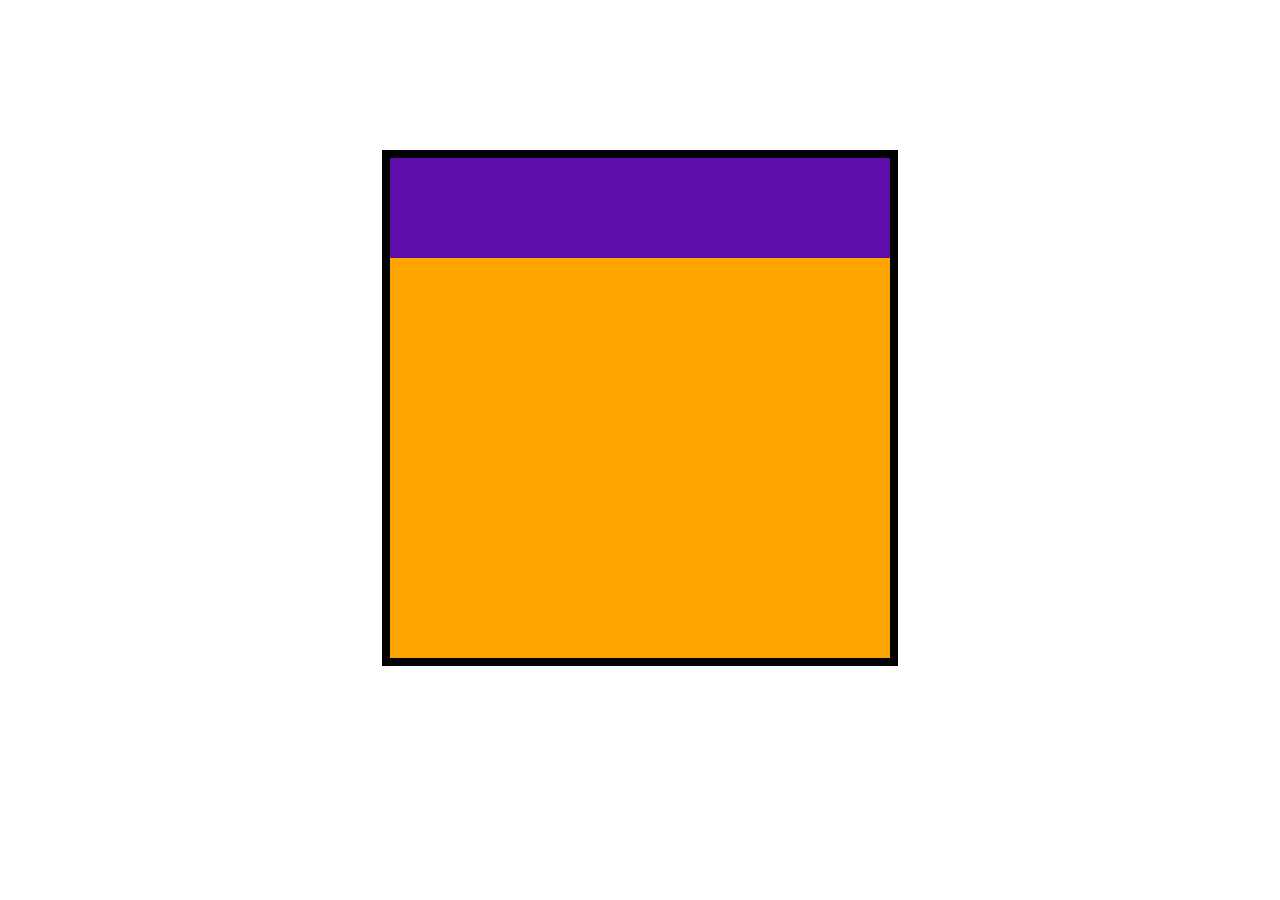
==== index.html @ 6c2760ee "v1" ====
<!DOCTYPE html>
<html lang="en">
<head>
    <meta charset="UTF-8">
    <meta name="viewport" content="width=device-width, initial-scale=1.0">
    <link href="style.css" rel="stylesheet">
    <script src="javaScript.js" defer></script>
    <title>Calculator</title>
</head>
<body>
    
    <div id="corpI">
        <div id="outputII">

        </div>

        <div id="inputIII">

        </div>

    </div>


</body>
</html>
---- style.css ----
body{
    display:flex;
    flex-direction: column;
    margin:0;
    padding:0;
    justify-content: center;
    align-items: center;
}

#corpI{
    display:flex;
    flex-direction: column;
    background-color: aqua;
    width:500px;
    height: 500px;
    margin-top:150px;
    border:8px solid black
}

#outputII{
    display:flex;
    width:100%;
    height:100px;
    background-color: rgb(94, 12, 172);
}

#inputIII{
    display:flex;
    width:100%;
    height:80%;
    background-color: orange;
}
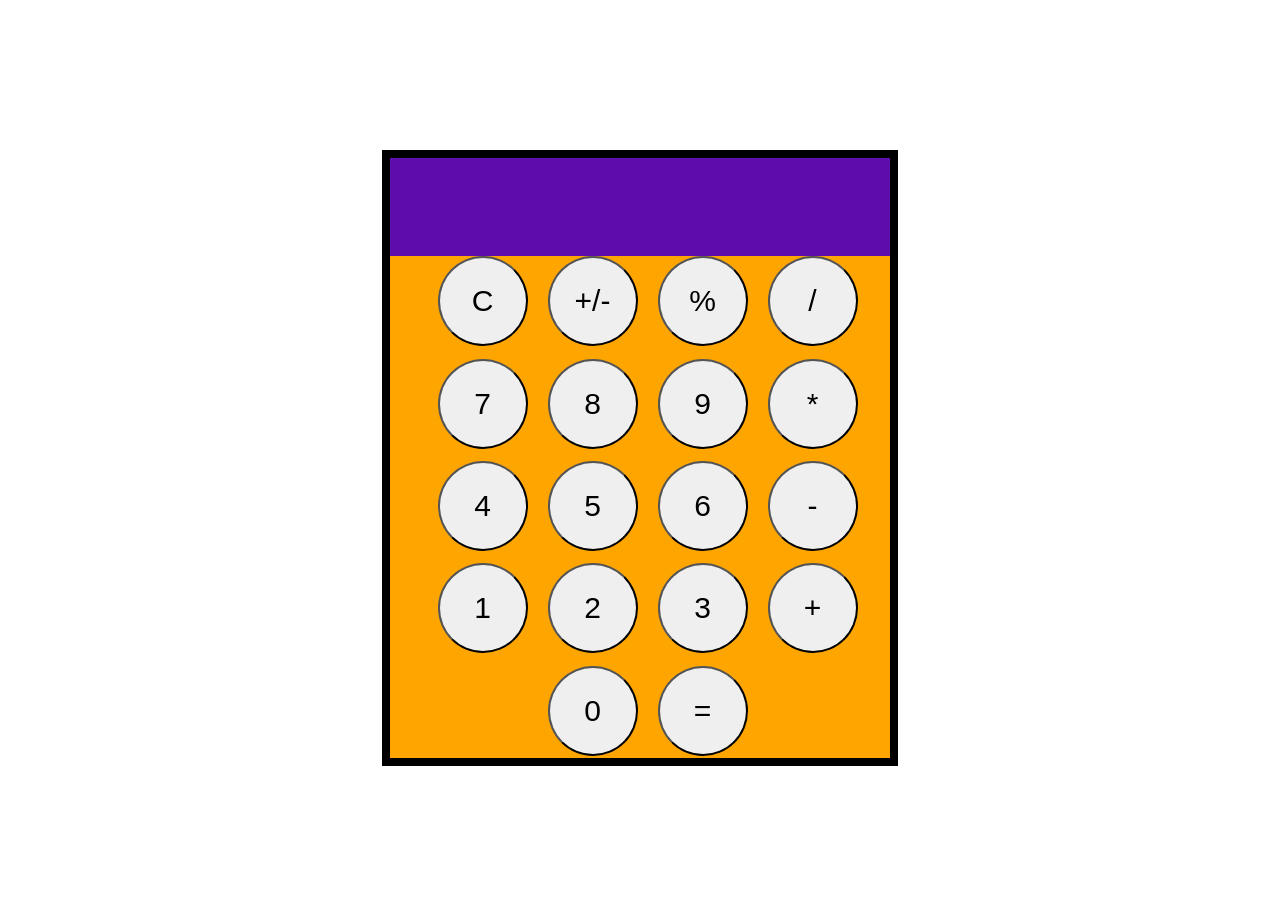
==== commit d8916f55: "versiunea1 de calcul-nefunctionala" ====
--- a/index.html
+++ b/index.html
@@ -16,6 +16,30 @@
 
         <div id="inputIII">
 
+         <div class="operatori">
+            <button class="delete operator">C</button>
+            <button class="schimbareSemn operator">+/-</button>
+            <button class="rest operator">%</button>
+            <button class="impartit operator">/</button>
+
+            <button class="cifra">7</button>
+            <button class="cifra">8</button>
+            <button class="cifra">9</button>
+            <button class="inmultit operator">*</button>
+
+            <button class="cifra">4</button>
+            <button class="cifra">5</button>
+            <button class="cifra">6</button>
+            <button class="scadere operator">-</button>
+
+            <button class="cifra">1</button>
+            <button class="cifra">2</button>
+            <button class="cifra">3</button>
+            <button class="suma operator">+</button>
+
+            <button class="cifra zero">0</button>
+            <button class="egal operator">=</button>
+         </div>
         </div>
 
     </div>
--- a/style.css
+++ b/style.css
@@ -7,12 +7,19 @@
     align-items: center;
 }
 
+button{
+    width:90px;
+    height:90px;
+    border-radius:50%;
+    font-size:30px;
+}
+
 #corpI{
     display:flex;
     flex-direction: column;
     background-color: aqua;
     width:500px;
-    height: 500px;
+    height: 600px;
     margin-top:150px;
     border:8px solid black
 }
@@ -26,7 +33,23 @@
 
 #inputIII{
     display:flex;
+    justify-content: center;
     width:100%;
-    height:80%;
+    height:85%;
     background-color: orange;
-}+}
+
+.operatori{
+    display: flex;
+    justify-content: center;
+    /* align-items:center; */
+    flex-wrap:wrap;
+    gap:10px;
+    column-gap: 20px;
+    margin-left:15px;
+    width:450px;
+}
+
+.egal{
+   justify-self: flex-end;
+}
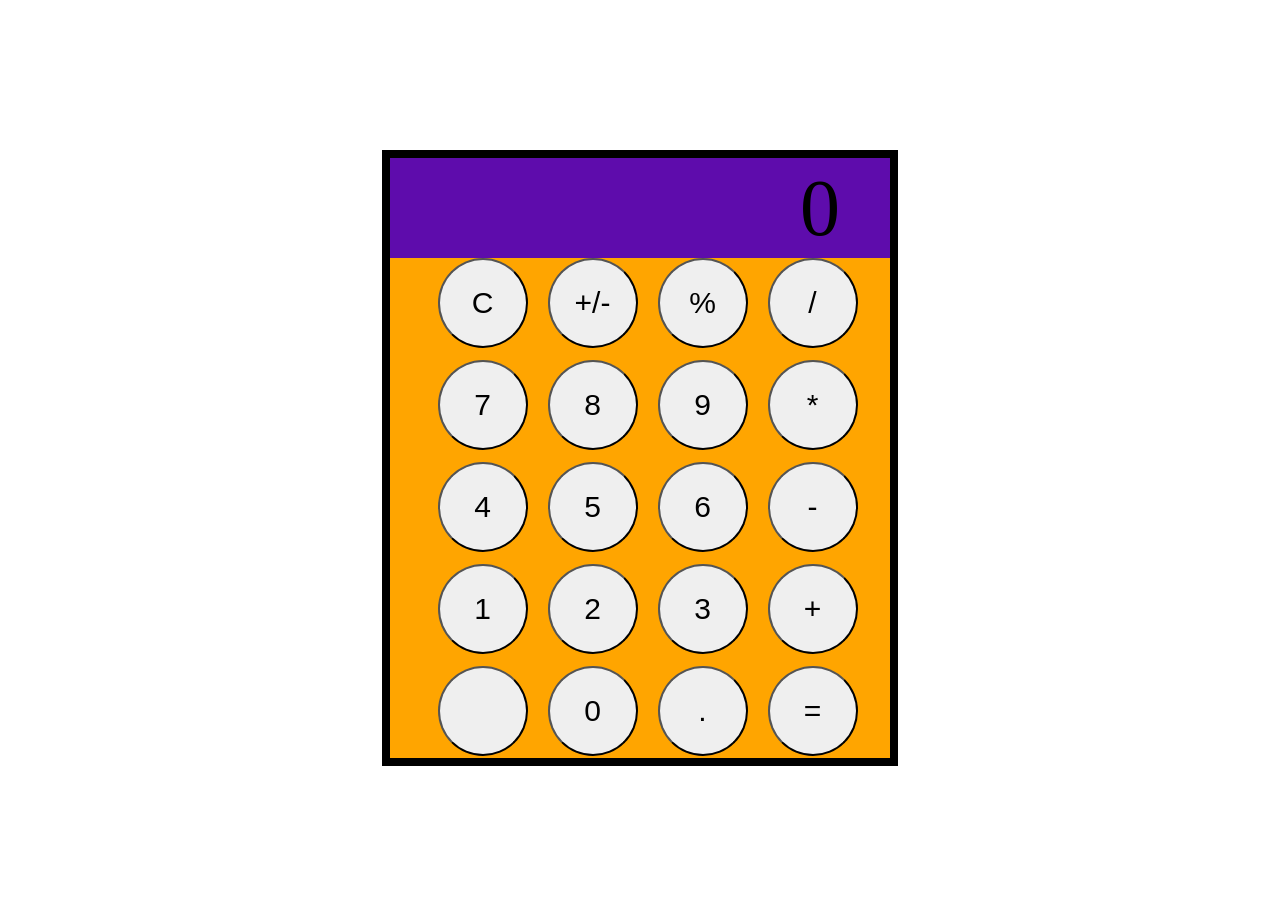
==== commit 1a587706: "logica afisare numar pe ecran" ====
--- a/index.html
+++ b/index.html
@@ -11,7 +11,7 @@
     
     <div id="corpI">
         <div id="outputII">
-
+            <p class="afisare">0</p>
         </div>
 
         <div id="inputIII">
@@ -37,7 +37,9 @@
             <button class="cifra">3</button>
             <button class="suma operator">+</button>
 
+            <button class="empty"></button>
             <button class="cifra zero">0</button>
+            <button class="punct operator">.</button>
             <button class="egal operator">=</button>
          </div>
         </div>
--- a/style.css
+++ b/style.css
@@ -26,6 +26,8 @@
 
 #outputII{
     display:flex;
+    align-items: center;
+    justify-content: end;
     width:100%;
     height:100px;
     background-color: rgb(94, 12, 172);
@@ -35,7 +37,9 @@
     display:flex;
     justify-content: center;
     width:100%;
-    height:85%;
+    height:auto;
+    flex:1;
+
     background-color: orange;
 }
 
@@ -52,4 +56,12 @@
 
 .egal{
    justify-self: flex-end;
+   
 }
+
+.afisare{
+    font-size:80px;
+    margin:0;
+    padding:0;
+    margin-right: 50px;
+}
